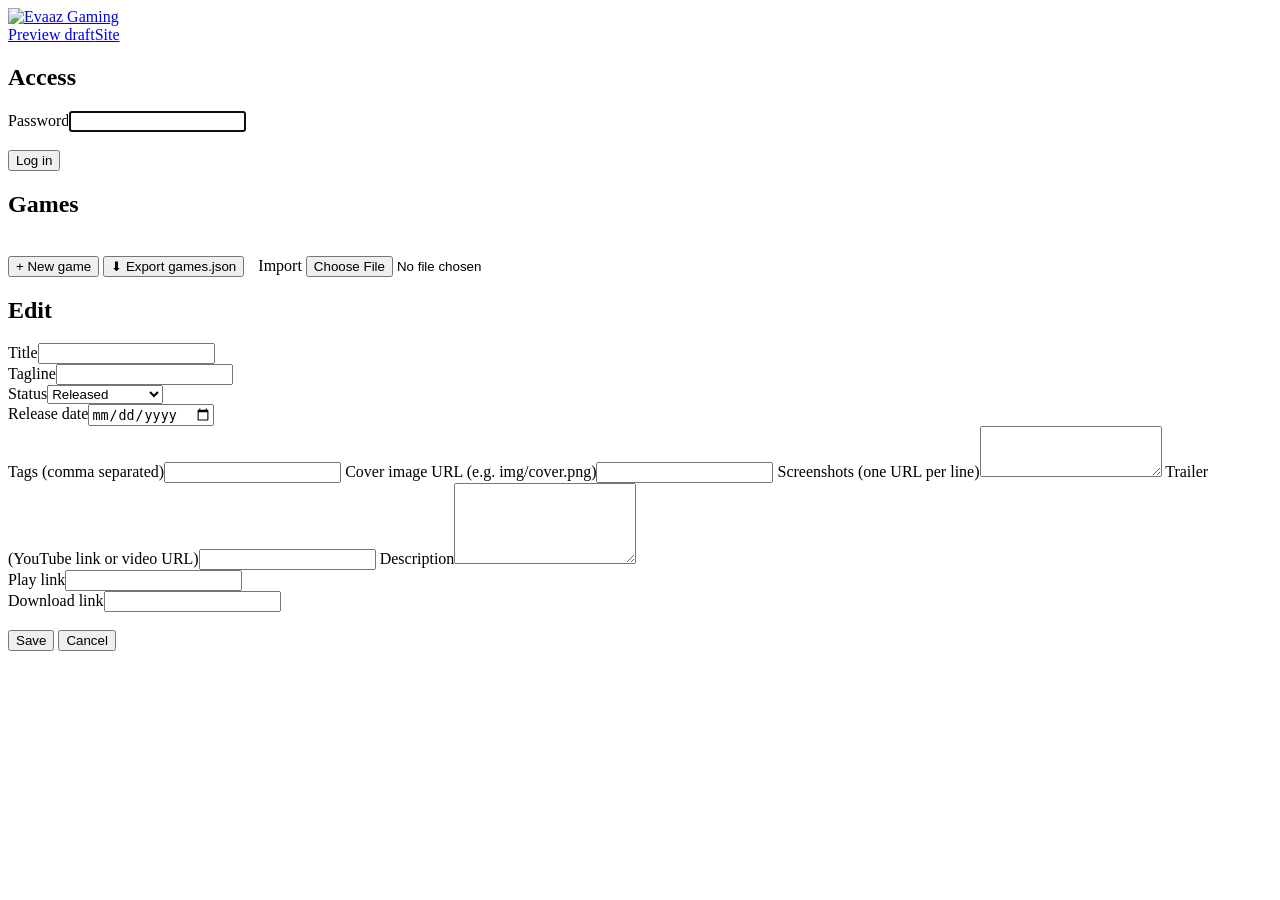
==== admin.html @ 61290e25 "Add files via upload" ====
<!DOCTYPE html>
<html lang="en"><head>
<meta charset="utf-8"><meta name="viewport" content="width=device-width,initial-scale=1"><meta name="robots" content="noindex">
<link rel="icon" href="img/favicon.svg" type="image/svg+xml"><link rel="apple-touch-icon" href="img/apple-touch-icon.png">
<title>ADMIN // Evaaz Gaming</title>
<link href="https://fonts.googleapis.com/css2?family=Barlow+Condensed:wght@600;700&family=Barlow:wght@400;500&display=swap" rel="stylesheet">
<link rel="stylesheet" href="css/style.css">
</head><body>
<nav><a class="logo" href="index.html"><img src="img/logo.svg" alt="Evaaz Gaming"></a><div><a href="index.html?preview">Preview draft</a><a href="index.html">Site</a></div></nav>
<div class="adm">
  <!-- Login -->
  <div id="login"><h2>Access</h2><label>Password</label><input type="password" id="pw" autofocus autocomplete="current-password"><br><br><button class="btn" id="go">Log in</button> <span id="err" style="color:#ff3860"></span></div>
  <!-- Panel -->
  <div id="panel" class="hide">
    <h2>Games</h2><div id="list"></div><br>
    <button class="btn" id="new">+ New game</button>
    <button class="btn m" id="export">⬇ Export games.json</button>
    <label style="display:inline-block;margin-left:10px">Import <input type="file" id="imp" accept=".json" style="width:auto"></label>
    <div id="form" class="hide"><h2 id="ft">Edit</h2>
      <div class="row"><div><label>Title</label><input id="f_title"></div><div><label>Tagline</label><input id="f_tagline"></div></div>
      <div class="row"><div><label>Status</label><select id="f_status"><option>Released</option><option>Coming Soon</option><option>In Development</option></select></div><div><label>Release date</label><input id="f_release" type="date"></div></div>
      <label>Tags (comma separated)</label><input id="f_tags">
      <label>Cover image URL (e.g. img/cover.png)</label><input id="f_cover">
      <label>Screenshots (one URL per line)</label><textarea id="f_shots" rows="3"></textarea>
      <label>Trailer (YouTube link or video URL)</label><input id="f_trailer">
      <label>Description</label><textarea id="f_desc" rows="5"></textarea>
      <div class="row"><div><label>Play link</label><input id="f_play"></div><div><label>Download link</label><input id="f_dl"></div></div><br>
      <button class="btn" id="save">Save</button> <button class="btn m" id="cancel">Cancel</button>
    </div>
  </div>
</div>
<script src="js/config.js"></script>
<script>
const $ = s => document.querySelector(s), esc = s => String(s ?? '').replace(/[&<>"']/g, m => ({'&':'&amp;','<':'&lt;','>':'&gt;','"':'&quot;',"'":'&#39;'}[m]));
let games = [], editing = -1;
// Client-side login: compares SHA-256 of input with ADMIN_HASH (deterrent only, not real security)
const sha = async s => [...new Uint8Array(await crypto.subtle.digest('SHA-256', new TextEncoder().encode(s)))].map(b => b.toString(16).padStart(2, '0')).join('');
async function unlock() {
  $('#login').classList.add('hide'); $('#panel').classList.remove('hide');
  games = JSON.parse(localStorage.getItem('na_draft') || 'null') || await (await fetch('data/games.json?' + Date.now())).json();
  draw();
}
$('#go').onclick = async () => { if (!window.crypto?.subtle) { $('#err').textContent = 'Open this page via http://localhost (or GitHub Pages), not a plain http address.'; return; } if (await sha($('#pw').value) === ADMIN_HASH) { sessionStorage.na = 1; unlock(); } else $('#err').textContent = 'Wrong password'; };
$('#pw').addEventListener('keydown', e => { if (e.key === 'Enter') $('#go').click(); });
if (sessionStorage.na) unlock();
const persist = () => localStorage.setItem('na_draft', JSON.stringify(games, null, 2));
function draw() {
  $('#list').innerHTML = games.map((g, i) => `<div class="li"><span>${esc(g.title)} <small style="color:var(--mg)">[${esc(g.status)}]</small></span><span><button class="btn" onclick="edit(${i})">Edit</button><button class="btn r" onclick="del(${i})">Delete</button></span></div>`).join('') || '<p>Empty.</p>';
}
function edit(i) {
  editing = i; const g = i < 0 ? { status: 'Released', tags: [], screenshots: [] } : games[i];
  $('#ft').textContent = i < 0 ? 'New game' : 'Edit: ' + g.title;
  $('#f_title').value = g.title || ''; $('#f_tagline').value = g.tagline || ''; $('#f_status').value = g.status; $('#f_release').value = g.release || '';
  $('#f_tags').value = (g.tags || []).join(', '); $('#f_cover').value = g.cover || ''; $('#f_shots').value = (g.screenshots || []).join('\n');
  $('#f_trailer').value = g.trailer || ''; $('#f_desc').value = g.description || ''; $('#f_play').value = g.play || ''; $('#f_dl').value = g.download || '';
  $('#form').classList.remove('hide'); $('#form').scrollIntoView();
}
function del(i) { if (confirm('Delete ' + games[i].title + '?')) { games.splice(i, 1); persist(); draw(); } }
$('#new').onclick = () => edit(-1);
$('#cancel').onclick = () => $('#form').classList.add('hide');
$('#save').onclick = () => {
  const title = $('#f_title').value.trim(); if (!title) return alert('Title required');
  const g = { id: title.toLowerCase().replace(/[^a-z0-9]+/g, '-').replace(/^-|-$/g, ''), title, tagline: $('#f_tagline').value, status: $('#f_status').value, release: $('#f_release').value,
    tags: $('#f_tags').value.split(',').map(s => s.trim()).filter(Boolean), cover: $('#f_cover').value.trim(), screenshots: $('#f_shots').value.split('\n').map(s => s.trim()).filter(Boolean),
    trailer: $('#f_trailer').value.trim(), description: $('#f_desc').value, play: $('#f_play').value.trim(), download: $('#f_dl').value.trim() };
  editing < 0 ? games.push(g) : games[editing] = g; persist(); draw(); $('#form').classList.add('hide');
};
// Export: download games.json, then replace data/games.json in your repo and commit
$('#export').onclick = () => { const a = document.createElement('a'); a.href = URL.createObjectURL(new Blob([JSON.stringify(games, null, 2)], { type: 'application/json' })); a.download = 'games.json'; a.click(); };
$('#imp').onchange = async e => { games = JSON.parse(await e.target.files[0].text()); persist(); draw(); };
</script></body></html>
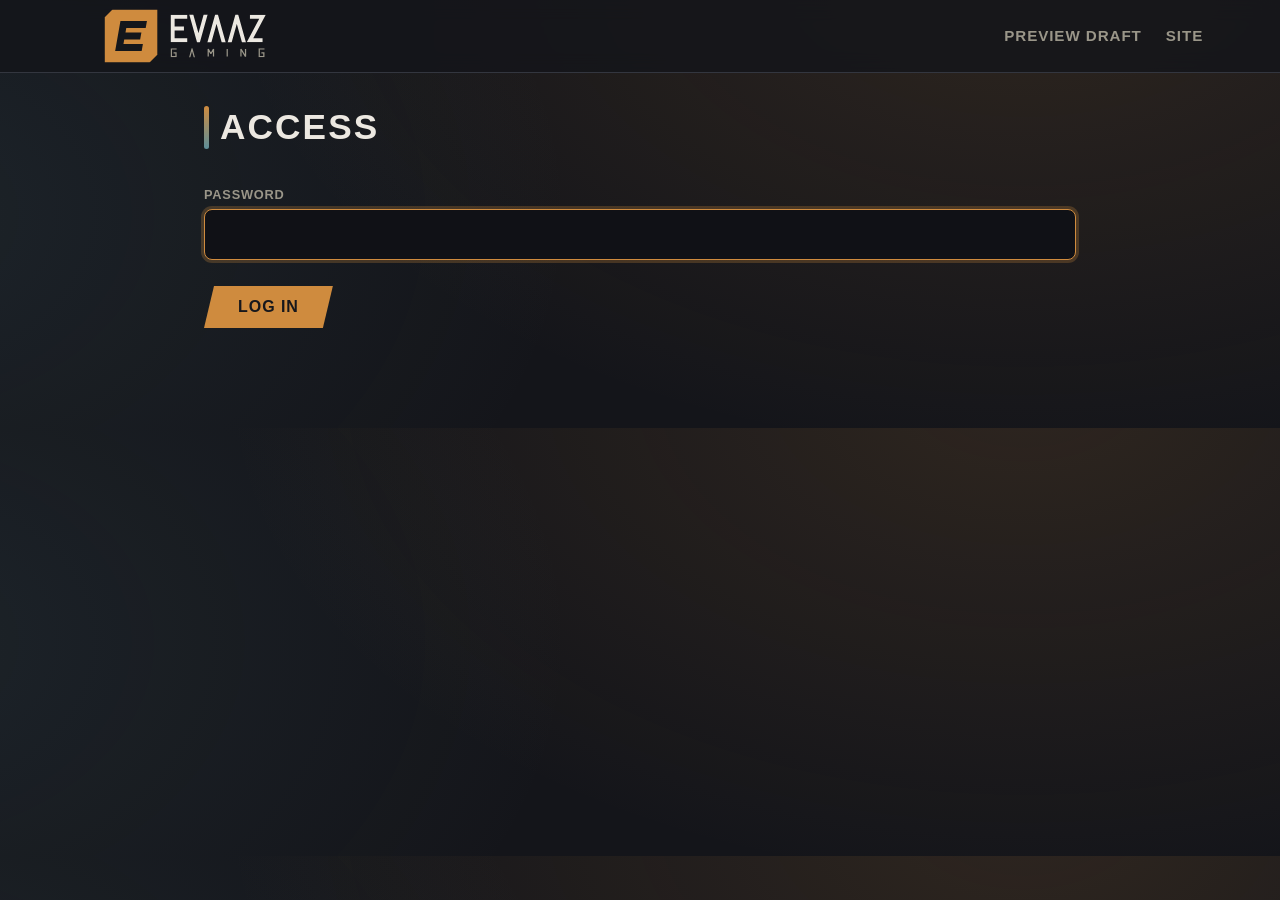
==== commit 1bc52e52: "Add files via upload" ====
--- a/admin.html
+++ b/admin.html
@@ -1,12 +1,12 @@
 <!DOCTYPE html>
 <html lang="en"><head>
 <meta charset="utf-8"><meta name="viewport" content="width=device-width,initial-scale=1"><meta name="robots" content="noindex">
-<link rel="icon" href="img/favicon.svg" type="image/svg+xml"><link rel="apple-touch-icon" href="img/apple-touch-icon.png">
+<link rel="icon" href="./favicon.svg" type="image/svg+xml"><link rel="apple-touch-icon" href="./apple-touch-icon.png">
 <title>ADMIN // Evaaz Gaming</title>
 <link href="https://fonts.googleapis.com/css2?family=Barlow+Condensed:wght@600;700&family=Barlow:wght@400;500&display=swap" rel="stylesheet">
-<link rel="stylesheet" href="css/style.css">
+<link rel="stylesheet" href="style.css">
 </head><body>
-<nav><a class="logo" href="index.html"><img src="img/logo.svg" alt="Evaaz Gaming"></a><div><a href="index.html?preview">Preview draft</a><a href="index.html">Site</a></div></nav>
+<nav><a class="logo" href="index.html"><img src="./logo.svg" alt="Evaaz Gaming"></a><div><a href="index.html?preview">Preview draft</a><a href="index.html">Site</a></div></nav>
 <div class="adm">
   <!-- Login -->
   <div id="login"><h2>Access</h2><label>Password</label><input type="password" id="pw" autofocus autocomplete="current-password"><br><br><button class="btn" id="go">Log in</button> <span id="err" style="color:#ff3860"></span></div>
@@ -20,7 +20,7 @@
       <div class="row"><div><label>Title</label><input id="f_title"></div><div><label>Tagline</label><input id="f_tagline"></div></div>
       <div class="row"><div><label>Status</label><select id="f_status"><option>Released</option><option>Coming Soon</option><option>In Development</option></select></div><div><label>Release date</label><input id="f_release" type="date"></div></div>
       <label>Tags (comma separated)</label><input id="f_tags">
-      <label>Cover image URL (e.g. img/cover.png)</label><input id="f_cover">
+      <label>Cover image URL (e.g. ./cover.png)</label><input id="f_cover">
       <label>Screenshots (one URL per line)</label><textarea id="f_shots" rows="3"></textarea>
       <label>Trailer (YouTube link or video URL)</label><input id="f_trailer">
       <label>Description</label><textarea id="f_desc" rows="5"></textarea>
@@ -29,7 +29,7 @@
     </div>
   </div>
 </div>
-<script src="js/config.js"></script>
+<script src="config.js"></script>
 <script>
 const $ = s => document.querySelector(s), esc = s => String(s ?? '').replace(/[&<>"']/g, m => ({'&':'&amp;','<':'&lt;','>':'&gt;','"':'&quot;',"'":'&#39;'}[m]));
 let games = [], editing = -1;
@@ -37,7 +37,7 @@
 const sha = async s => [...new Uint8Array(await crypto.subtle.digest('SHA-256', new TextEncoder().encode(s)))].map(b => b.toString(16).padStart(2, '0')).join('');
 async function unlock() {
   $('#login').classList.add('hide'); $('#panel').classList.remove('hide');
-  games = JSON.parse(localStorage.getItem('na_draft') || 'null') || await (await fetch('data/games.json?' + Date.now())).json();
+  games = JSON.parse(localStorage.getItem('na_draft') || 'null') || await (await fetch('games.json?' + Date.now())).json();
   draw();
 }
 $('#go').onclick = async () => { if (!window.crypto?.subtle) { $('#err').textContent = 'Open this page via http://localhost (or GitHub Pages), not a plain http address.'; return; } if (await sha($('#pw').value) === ADMIN_HASH) { sessionStorage.na = 1; unlock(); } else $('#err').textContent = 'Wrong password'; };
--- a/style.css
+++ b/style.css
@@ -0,0 +1,82 @@
+/* ===== ESPORTS / GAMING THEME =====  Change colors here. */
+/* Muted ember + steel palette. Edit here. */
+:root{--bg:#14151a;--panel:rgba(28,30,37,.84);--line:#33363f;--acc:#cf8b3e;--acc2:#5d8f9a;--ok:#9bbf7e;--tx:#ece8e1;--mut:#9a9689}
+*{box-sizing:border-box;margin:0}
+html{scroll-behavior:smooth}
+body{background:var(--bg);color:var(--tx);font-family:'Barlow',sans-serif;font-size:17px;line-height:1.55;overflow-x:hidden;
+  background-image:radial-gradient(800px 500px at 80% -10%,rgba(207,139,62,.14),transparent),radial-gradient(700px 500px at -10% 50%,rgba(93,143,154,.12),transparent)}
+h1,h2,h3,.btn,nav a,.tag,label,.st{font-family:'Barlow Condensed',sans-serif;text-transform:uppercase;letter-spacing:.06em;font-weight:700}
+a{color:var(--acc)}
+/* loader */
+#loader{position:fixed;inset:0;background:var(--bg);z-index:200;display:grid;place-items:center;text-align:center;transition:opacity .5s,visibility .5s}
+#loader.done{opacity:0;visibility:hidden}
+#loader b{font:700 1.6rem Barlow Condensed;letter-spacing:.3em}
+#loader .bar{width:240px;height:4px;background:var(--line);margin:16px auto 0;border-radius:4px;overflow:hidden}
+#loader .bar i{display:block;height:100%;width:0;background:linear-gradient(90deg,var(--acc),var(--acc2));animation:load 1.2s forwards}
+@keyframes load{to{width:100%}}
+/* nav */
+nav{position:fixed;top:0;left:0;right:0;z-index:50;display:flex;justify-content:space-between;align-items:center;padding:6px 6vw;background:rgba(20,21,26,.82);backdrop-filter:blur(10px);border-bottom:1px solid var(--line)}
+nav b{font:700 1.4rem Barlow Condensed;letter-spacing:.12em}
+nav b span,.grad{background:linear-gradient(90deg,var(--acc),#e8cfa4);-webkit-background-clip:text;background-clip:text;color:transparent}
+nav a{margin-left:24px;font-size:.95rem;text-decoration:none;color:var(--mut);transition:.2s}
+nav a:hover{color:#fff}
+/* sections */
+section{padding:100px 6vw 50px;max-width:1300px;margin:auto}
+h2{font-size:2.2rem;margin-bottom:30px;position:relative;padding-left:16px}
+h2::before{content:"";position:absolute;left:0;top:6px;bottom:6px;width:5px;background:linear-gradient(var(--acc),var(--acc2));border-radius:3px}
+.hero{min-height:100vh;display:flex;flex-direction:column;justify-content:center;align-items:flex-start}
+.hero small{color:var(--ok);font:700 1rem Barlow Condensed;letter-spacing:.3em}
+.hero h1{font-size:clamp(3rem,10vw,8rem);line-height:.95;margin:10px 0 18px}
+.hero p{max-width:520px;color:var(--mut);margin-bottom:30px;font-size:1.15rem}
+.btn{display:inline-block;padding:12px 28px;border:0;background:var(--acc);color:#16171c;text-decoration:none;font-size:1rem;border-radius:0;clip-path:polygon(10px 0,100% 0,calc(100% - 10px) 100%,0 100%);padding-inline:34px;transition:.2s;cursor:pointer}
+.btn>*,.btn{backface-visibility:hidden}
+.btn:hover{filter:brightness(1.12);transform:translateY(-2px)}
+.btn.m{background:#2a2c34;color:var(--tx)}.btn.m:hover{background:#363944}
+.btn.r{background:#e5374f}
+/* cards */
+.grid{display:grid;grid-template-columns:repeat(auto-fill,minmax(290px,1fr));gap:26px;perspective:1000px}
+.card{background:var(--panel);backdrop-filter:blur(8px);border:1px solid var(--line);border-radius:14px;overflow:hidden;cursor:pointer;transition:transform .15s,border-color .2s,box-shadow .2s}
+.card:hover{border-color:var(--acc);box-shadow:0 14px 40px rgba(207,139,62,.3)}
+.cover{height:190px;background:linear-gradient(135deg,#3b4048,#23262d);background-size:cover;background-position:center}
+.card .in{padding:16px 18px 20px}
+.card h3{font-size:1.3rem;margin-bottom:2px}
+.card p{color:var(--mut)}
+.tag{display:inline-block;font-size:.72rem;background:rgba(207,139,62,.15);color:#e3b57c;padding:2px 10px;margin:8px 6px 0 0;border-radius:20px}
+.st{font-size:.75rem;float:right;color:var(--ok);background:rgba(155,191,126,.1);padding:2px 10px;border-radius:20px}
+.reveal{opacity:0;transform:translateY(30px);transition:opacity .7s,transform .7s}.reveal.on{opacity:1;transform:none}
+/* modal */
+#modal{position:fixed;inset:0;z-index:100;background:rgba(8,8,11,.9);display:none;overflow-y:auto;padding:5vh 4vw}
+#modal.open{display:block}
+.mbox{max-width:900px;margin:auto;background:#1c1e25;border:1px solid var(--line);border-radius:16px;padding:26px;animation:pop .3s}
+@keyframes pop{from{opacity:0;transform:translateY(20px)}}
+.mbox .big{height:340px;border-radius:12px;background:linear-gradient(135deg,#3b4048,#23262d);background-size:cover;background-position:center;margin:14px 0}
+.shots{display:flex;gap:10px;overflow-x:auto;margin-bottom:16px}.shots img{height:90px;border-radius:8px;border:1px solid var(--line)}
+.vid{aspect-ratio:16/9;width:100%;border:0;border-radius:12px;margin:14px 0}
+.mbox .x{float:right}
+.meta{color:var(--ok);margin:8px 0}
+.about{background:var(--panel);border:1px solid var(--line);border-radius:14px;padding:26px;max-width:760px}
+#socials{display:flex;gap:14px;flex-wrap:wrap}
+footer{text-align:center;padding:40px;color:var(--mut);font-size:.85rem;border-top:1px solid var(--line);margin-top:60px}
+.err{color:#ff7a8d;border:1px solid #5a2030;border-radius:10px;padding:16px;background:#2a1019}
+/* admin */
+.adm{max-width:1000px;margin:auto;padding:100px 5vw}
+.row{display:grid;grid-template-columns:1fr 1fr;gap:14px}@media(max-width:700px){.row{grid-template-columns:1fr}}
+label{display:block;margin:14px 0 5px;color:var(--mut);font-size:.8rem}
+input,textarea,select{width:100%;background:#101116;border:1px solid var(--line);border-radius:8px;color:var(--tx);padding:11px;font:inherit;outline:none}
+input:focus,textarea:focus,select:focus{border-color:var(--acc);box-shadow:0 0 0 3px rgba(207,139,62,.25)}
+.li{display:flex;justify-content:space-between;align-items:center;border:1px solid var(--line);border-radius:10px;padding:10px 16px;margin:8px 0;background:var(--panel)}
+.li button{margin-left:10px;padding:6px 16px}
+.hide{display:none}
+
+/* 3D stage + extras */
+#stage{position:fixed;inset:0;width:100%;height:100%;z-index:-1;pointer-events:none}
+.hero h1{font-weight:700;text-shadow:0 4px 40px rgba(0,0,0,.5)}
+.hero>*{max-width:min(560px,92vw)}
+.snd{background:none;border:1px solid var(--line);color:var(--mut);font:600 .85rem 'Barlow Condensed';letter-spacing:.1em;text-transform:uppercase;padding:6px 14px;margin-left:24px;cursor:pointer}
+.snd:hover{color:var(--tx);border-color:var(--acc)}
+
+/* logo */
+.logo img{height:60px;display:block}
+.lsym{width:84px;animation:pulse 1.2s ease-in-out infinite}
+@keyframes pulse{50%{transform:scale(1.08);opacity:.75}}
+footer img{opacity:.85;margin-bottom:8px}
